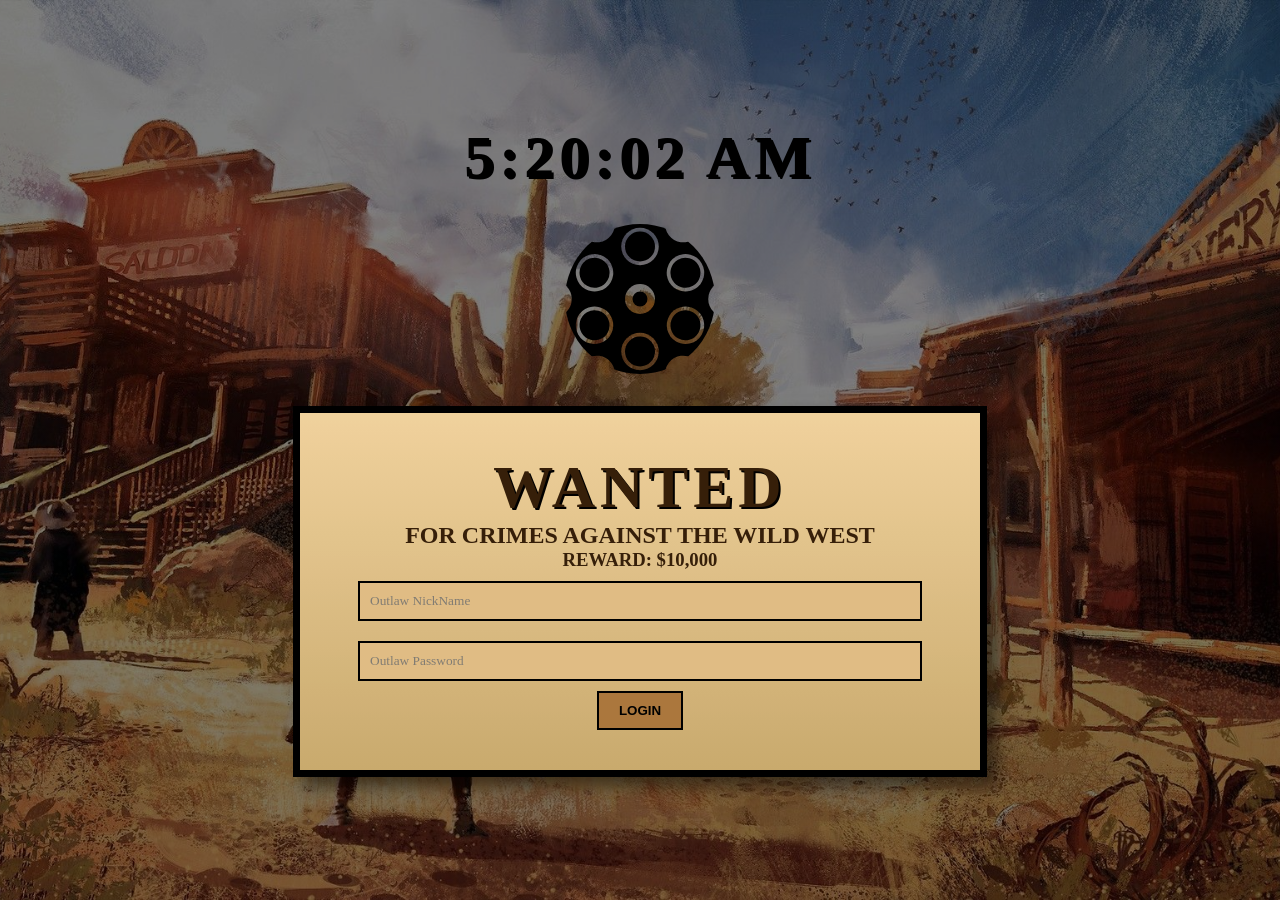
==== index.html @ 783585a6 "Lab1 and Lab2" ====
<!DOCTYPE html>
<html>
<head>
<title>Website Theme</title>
<link rel="stylesheet" href="style.css">
</head>
<body>
    <div class="main">
        <div class="login">
            <h1>WANTED</h1>
            <h2>For crimes against the Wild West</h2>
            <h3>REWARD: $10,000</h3>
            <input type="text" name="Uname" placeholder="Outlaw NickName">
            <input type="password" name="password" placeholder="Outlaw Password"><br>
            <button class="btn">Login</button>
        </div>
        <!-- I found this svg part from a youtube video and adjust it for my code -->
        <svg viewBox="0 0 100 100">
            <defs>
                <mask id ="cylinderMask">
                    <rect width = "100" height="100" fill = "white"/>
        
                    <circle cx="50" cy="15" r="12.5"/>
                    <circle cx="50" cy="15" r="12.5" transform-origin = "50 50" transform = "rotate(60)"/>
                    <circle cx="50" cy="15" r="12.5" transform-origin = "50 50" transform = "rotate(120)"/>
                    <circle cx="50" cy="15" r="12.5" transform-origin = "50 50" transform = "rotate(180)"/>
                    <circle cx="50" cy="15" r="12.5" transform-origin = "50 50" transform = "rotate(240)"/>
                    <circle cx="50" cy="15" r="12.5" transform-origin = "50 50" transform = "rotate(300)"/>
        
                    <ellipse cx="50" cy="-7.5" rx="12" transform-origin = "50 50" transform = "rotate(30)"/>
                    <ellipse cx="50" cy="-7.5" rx="12" transform-origin = "50 50" transform = "rotate(90)"/>
                    <ellipse cx="50" cy="-7.5" rx="12" transform-origin = "50 50" transform = "rotate(150)"/>
                    <ellipse cx="50" cy="-7.5" rx="12" transform-origin = "50 50" transform = "rotate(210)"/>
                    <ellipse cx="50" cy="-7.5" rx="12" transform-origin = "50 50" transform = "rotate(270)"/>
                    <ellipse cx="50" cy="-7.5" rx="12" transform-origin = "50 50" transform = "rotate(330)"/>
                    
                    <circle cx="50" cy="50" r= "10"/>
                    <circle cx="50" cy="50" r= "5" fill= " white"/>
                </mask>
            </defs>
            <g class="icon">
                <circle cx = "50" cy= "50" r= "50" mask="url(#cylinderMask)"/>
        
                <circle class="round round-1" cx="50" cy="15" r="10"/>
                <circle class="round round-2" cx="50" cy="15" r="10" transform-origin="50 50" transform="rotate(60)"/>
                <circle class="round round-3" cx="50" cy="15" r="10" transform-origin="50 50" transform="rotate(120)"/>
                <circle class="round round-4" cx="50" cy="15" r="10" transform-origin="50 50" transform="rotate(180)"/>
                <circle class="round round-5" cx="50" cy="15" r="10" transform-origin="50 50" transform="rotate(240)"/>
                <circle class="round round-6" cx="50" cy="15" r="10" transform-origin="50 50" transform="rotate(300)"/>
            </g>
        </svg>
        <div class="clock">
            <h1 id="current-time">12:00:00</h1>
        </div>
    </div>
    <!--I took this part from chatgpt-->
    <script>
        document.addEventListener("keydown",function(event){
            if(event.key.toLowerCase() === "h"){
                let div = document.querySelector(".login");
                if(div){
                    div.classList.toggle("hidden");
                }
            }
        })
    </script>
    <script>
        let time = document.getElementById("current-time");
        
        setInterval(()=>{
            let d = new Date();
            time.innerHTML = d.toLocaleTimeString();
        },1000)
    </script>
</body>
</html>
---- style.css ----
*{
    margin: 0;
    padding: 0;
}

body {
    background-size: cover;
    background-blend-mode: multiply;
    display: flex;
    justify-content: center;
    align-items: center;
    height: 100vh;
    font-family: 'Special Elite', serif;/*I took this part from chatgpt*/
}
.main{
    width: 100%;
    background:linear-gradient(to top, rgba(0, 0, 0, 0.5)50%,rgba(0,0,0,0.5)50%), url(webiste1.jpg);
    background-position: center;
    background-size: cover;
    height: 100vh;
    display: flex;
    flex-direction: column-reverse;
    align-items: center;
    justify-content: center;
    gap: 32px;
}

/*I took this login part from chatgpt*/
.login{
    width: 600px;
    padding: 40px;
    text-align: center;
    background: linear-gradient(#e4c590, #c2a05c);
    filter: sepia(40%) contrast(1.2);
    box-shadow: inset 0 0 50px rgba(0, 0, 0, 0.5);
    background-size: cover;
    border: 7px solid black;
    box-shadow: 10px 10px 15px rgba(0, 0, 0, 0.5);
    color: #3a1c00;
    text-transform: uppercase;
    font-weight: bold;
    filter: sepia(30%);
    position: relative;
}

/*I took this login h1 part from chatgpt*/
.login h1{
    font-size: 60px;
            font-weight: 900;
            text-shadow: 2px 2px 0px black;
            letter-spacing: 5px;
}

/*I took this login input part from chatgpt*/
.login input{
    width: 90%;
    padding: 10px;
    margin: 10px 0;
    border: 2px solid black;
    background: #d8b075;
    font-family: 'Special Elite', cursive;
    color: black;
}

/*I took this btn part from chatgpt*/
.btn{
    background: #b06d27;
    color: black;
    padding: 10px 20px;
    border: 2px solid black;
    font-weight: bold;
    cursor: pointer;
    text-transform: uppercase;
}

button:hover {
    background: #8a4f1a;
}

/* I found this svg part from a youtube video and adjust it for my code */
svg{
    display: block;
    height: 150px;
    width: 150px;
}

.icon{
    animation: rotate 6s infinite;
    transform-origin: 50px 50px;
}

@keyframes rotate{
    3% { transform: rotate(0deg);}
    18% { transform: rotate(-60deg);}
    33% { transform: rotate(-120deg);}
    48% { transform: rotate(-180deg);}
    63% { transform: rotate(-240deg);}
    81% { transform: rotate(-300deg);}
    100% { transform: rotate(-720deg);}
}

.round-1{animation: fire-1 6s infinite;}
.round-2{animation: fire-2 6s infinite;}
.round-3{animation: fire-3 6s infinite;}
.round-4{animation: fire-4 6s infinite;}
.round-5{animation: fire-5 6s infinite;}
.round-6{animation: fire-6 6s infinite;}

@keyframes fire-1{
    7.5%{opacity: 0;}
    84%{opacity: 0;}
}
@keyframes fire-2{
    15%{opacity: 1;}
    22%{opacity: 0;}
    84%{opacity: 0;}
}
@keyframes fire-3{
    30%{opacity: 1;}
    37.5%{opacity: 0;}
    84%{opacity: 0;}
}
@keyframes fire-4{
    45%{opacity: 1;}
    52.5%{opacity: 0;}
    84%{opacity: 0;}
}
@keyframes fire-5{
    60%{opacity: 1;}
    67.5%{opacity: 0;}
    84%{opacity: 0;}
}
@keyframes fire-6{
    75%{opacity: 1;}
    82.5%{opacity: 0;}
    84%{opacity: 0;}
}

.clock{
    width: 100%;
    position: relative;
    text-align: center;
}

.clock h1{
    transform: translate(-50% 50%);
    letter-spacing: 3px;
    font-size: 60px;
            font-weight: 900;
            text-shadow: 2px 2px 0px black;
            letter-spacing: 5px;
}
.hidden{
    display: none;
}
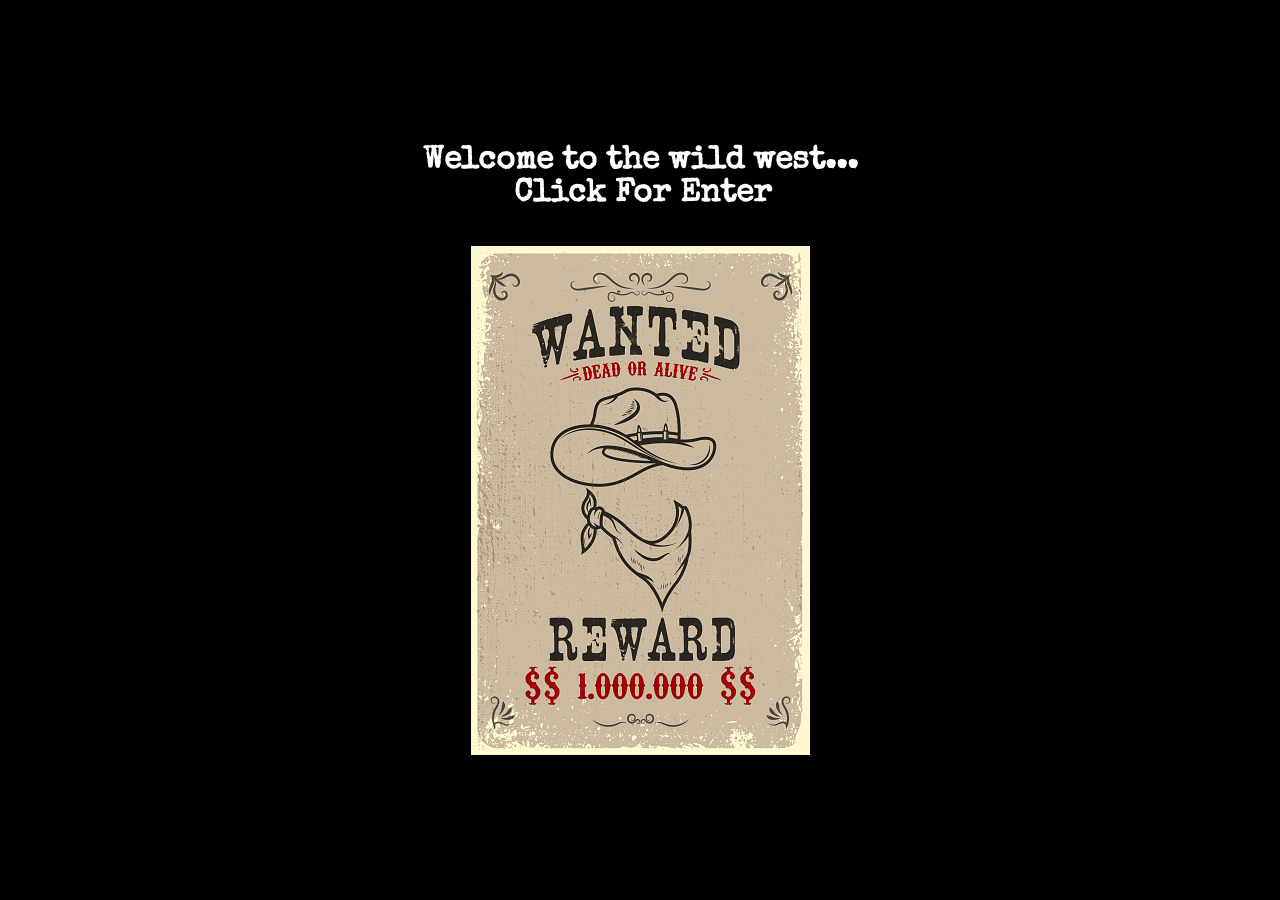
==== commit 8018f3f0: "Week 3 work" ====
--- a/index.html
+++ b/index.html
@@ -5,28 +5,42 @@
 <link rel="stylesheet" href="style.css">
 </head>
 <body>
-    <div class="main">
+    <link href="https://fonts.googleapis.com/css2?family=Special+Elite&display=swap" rel="stylesheet">
+    
+    <div id="entry-screen">
+        <h1 id="entryh">Welcome to the wild west...<br>
+            &emsp;&emsp;&nbsp;&nbsp;&nbsp;Click For Enter
+        </h1>
+        <img src="entry_photo.jpg" id="entry-image" alt="Entry Image">
+    </div>
+
+    <div class="main hidden"> 
         <div class="login">
-            <h1>WANTED</h1>
+            <h1 id="n1">WANTED</h1>
             <h2>For crimes against the Wild West</h2>
             <h3>REWARD: $10,000</h3>
-            <input type="text" name="Uname" placeholder="Outlaw NickName">
-            <input type="password" name="password" placeholder="Outlaw Password"><br>
-            <button class="btn">Login</button>
+            <input type="text" id="name" placeholder="Outlaw NickName">
+            <input type="password" id="password" placeholder="Outlaw Password"><br>
+            <button class="btn" id="submit">Login</button>
         </div>
+
+        <div class="clock">
+            <h1 id="current-time">12:00:00</h1>
+        </div>
+
         <!-- I found this svg part from a youtube video and adjust it for my code -->
         <svg viewBox="0 0 100 100">
             <defs>
                 <mask id ="cylinderMask">
                     <rect width = "100" height="100" fill = "white"/>
-        
+                    
                     <circle cx="50" cy="15" r="12.5"/>
                     <circle cx="50" cy="15" r="12.5" transform-origin = "50 50" transform = "rotate(60)"/>
                     <circle cx="50" cy="15" r="12.5" transform-origin = "50 50" transform = "rotate(120)"/>
                     <circle cx="50" cy="15" r="12.5" transform-origin = "50 50" transform = "rotate(180)"/>
                     <circle cx="50" cy="15" r="12.5" transform-origin = "50 50" transform = "rotate(240)"/>
                     <circle cx="50" cy="15" r="12.5" transform-origin = "50 50" transform = "rotate(300)"/>
-        
+                    
                     <ellipse cx="50" cy="-7.5" rx="12" transform-origin = "50 50" transform = "rotate(30)"/>
                     <ellipse cx="50" cy="-7.5" rx="12" transform-origin = "50 50" transform = "rotate(90)"/>
                     <ellipse cx="50" cy="-7.5" rx="12" transform-origin = "50 50" transform = "rotate(150)"/>
@@ -40,7 +54,7 @@
             </defs>
             <g class="icon">
                 <circle cx = "50" cy= "50" r= "50" mask="url(#cylinderMask)"/>
-        
+                
                 <circle class="round round-1" cx="50" cy="15" r="10"/>
                 <circle class="round round-2" cx="50" cy="15" r="10" transform-origin="50 50" transform="rotate(60)"/>
                 <circle class="round round-3" cx="50" cy="15" r="10" transform-origin="50 50" transform="rotate(120)"/>
@@ -49,28 +63,8 @@
                 <circle class="round round-6" cx="50" cy="15" r="10" transform-origin="50 50" transform="rotate(300)"/>
             </g>
         </svg>
-        <div class="clock">
-            <h1 id="current-time">12:00:00</h1>
-        </div>
     </div>
     <!--I took this part from chatgpt-->
-    <script>
-        document.addEventListener("keydown",function(event){
-            if(event.key.toLowerCase() === "h"){
-                let div = document.querySelector(".login");
-                if(div){
-                    div.classList.toggle("hidden");
-                }
-            }
-        })
-    </script>
-    <script>
-        let time = document.getElementById("current-time");
-        
-        setInterval(()=>{
-            let d = new Date();
-            time.innerHTML = d.toLocaleTimeString();
-        },1000)
-    </script>
+    <script defer src="login.js"></script>
 </body>
 </html>
--- a/style.css
+++ b/style.css
@@ -2,8 +2,34 @@
     margin: 0;
     padding: 0;
 }
+@import url('https://fonts.googleapis.com/css2?family=Special+Elite&display=swap');
+
+#entry-screen {
+    position: fixed;
+    top: 0;
+    left: 0;
+    width: 100%;
+    height: 100vh;
+    display: flex;
+    flex-direction: column;
+    justify-content: center;
+    align-items: center;
+    background: black;
+    color: white;
+    gap: 35px;
+}
+#entry-image {
+    max-width: 80%;
+    max-height: 80%;
+    cursor: pointer;
+}
+.hidden {
+    display: none !important;
+    visibility: hidden;
+}
 
 body {
+    background:linear-gradient(to top, rgba(0, 0, 0, 0.5)50%,rgba(0,0,0,0.5)50%), url(webiste1.jpg);
     background-size: cover;
     background-blend-mode: multiply;
     display: flex;
@@ -12,12 +38,11 @@
     height: 100vh;
     font-family: 'Special Elite', serif;/*I took this part from chatgpt*/
 }
+
 .main{
     width: 100%;
-    background:linear-gradient(to top, rgba(0, 0, 0, 0.5)50%,rgba(0,0,0,0.5)50%), url(webiste1.jpg);
     background-position: center;
     background-size: cover;
-    height: 100vh;
     display: flex;
     flex-direction: column-reverse;
     align-items: center;
@@ -39,7 +64,7 @@
     color: #3a1c00;
     text-transform: uppercase;
     font-weight: bold;
-    filter: sepia(30%);
+    filter: sepia(20%);
     position: relative;
 }
 
@@ -49,6 +74,7 @@
             font-weight: 900;
             text-shadow: 2px 2px 0px black;
             letter-spacing: 5px;
+            font-family: 'Special Elite', serif;
 }
 
 /*I took this login input part from chatgpt*/
@@ -58,7 +84,7 @@
     margin: 10px 0;
     border: 2px solid black;
     background: #d8b075;
-    font-family: 'Special Elite', cursive;
+    font-family: 'Special Elite', serif;
     color: black;
 }
 
@@ -69,6 +95,7 @@
     padding: 10px 20px;
     border: 2px solid black;
     font-weight: bold;
+    font-family: 'Special Elite', serif;;
     cursor: pointer;
     text-transform: uppercase;
 }
